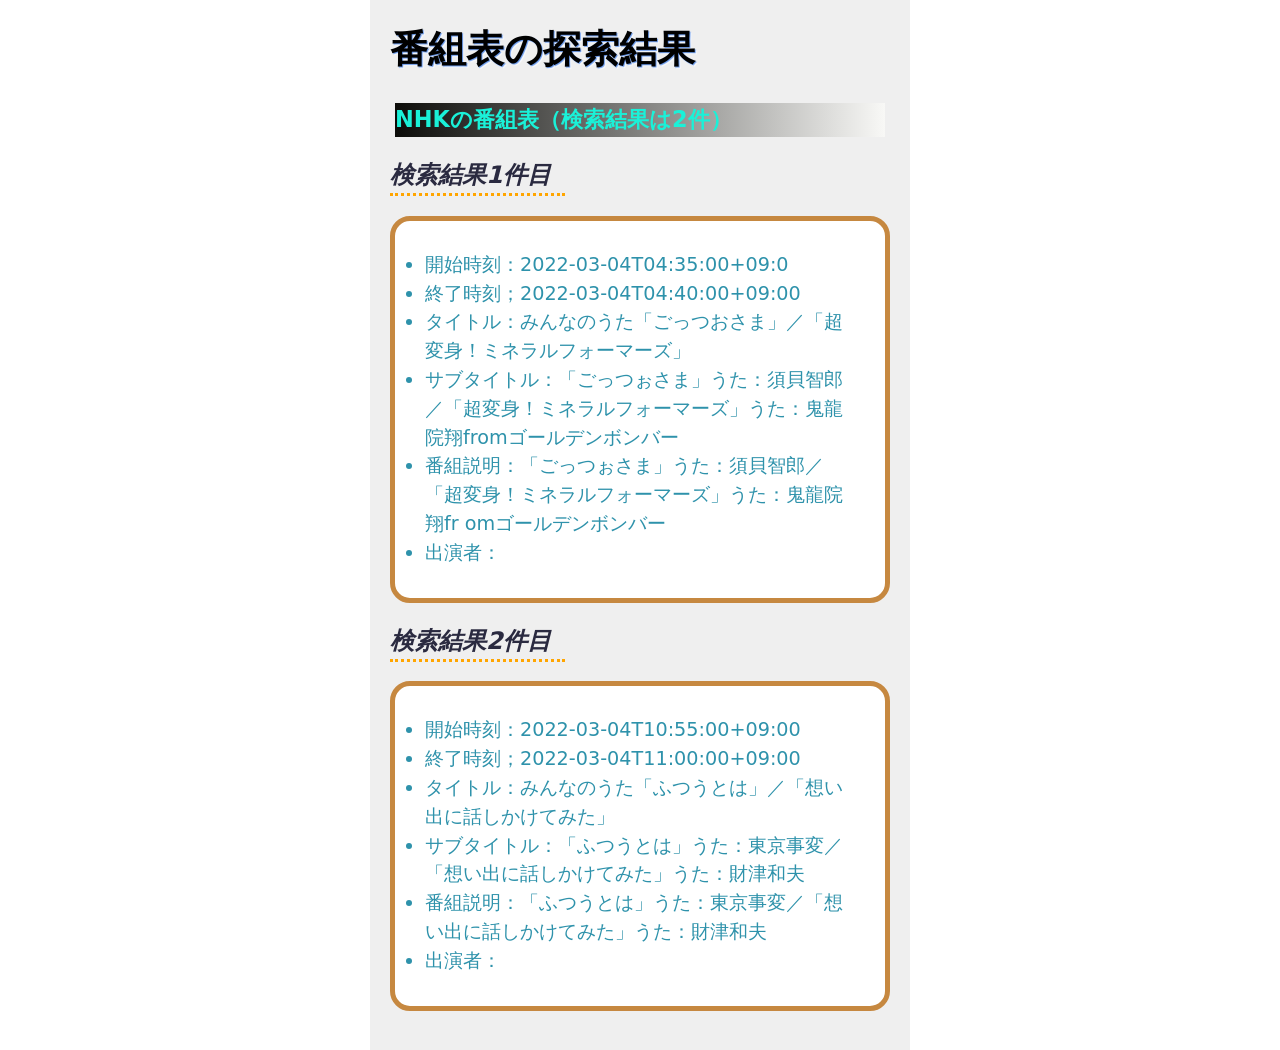
==== project.html @ 986dcae3 "HIL" ====
<html>
  <head>
    <meta charset="utf-8">
    <title>My CSS exercise</title>
    <link rel="stylesheet" href="project.css">
  </head>
    <body>
        <h1>番組表の探索結果</h1>
        <h3>NHKの番組表（検索結果は2件）</h3>
        <h2>検索結果1件目</h2>

          <ul>
            <li>開始時刻：2022-03-04T04:35:00+09:0</li>
            <li>終了時刻；2022-03-04T04:40:00+09:00</li>
            <li>タイトル：みんなのうた「ごっつおさま」／「超変身！ミネラルフォーマーズ」</li>
            <li>サブタイトル：「ごっつぉさま」うた：須貝智郎／「超変身！ミネラルフォーマーズ」うた：鬼龍院翔fromゴールデンボンバー</li>
            <li>番組説明：「ごっつぉさま」うた：須貝智郎／「超変身！ミネラルフォーマーズ」うた：鬼龍院翔fr omゴールデンボンバー</li>
            <li>出演者：</li>
          </ul>
        
        <h2>検索結果2件目</h2>
           
           <ul>
            <li>開始時刻：2022-03-04T10:55:00+09:00</li>
            <li>終了時刻；2022-03-04T11:00:00+09:00</li>
            <li>タイトル：みんなのうた「ふつうとは」／「想い出に話しかけてみた」</li>
            <li>サブタイトル：「ふつうとは」うた：東京事変／「想い出に話しかけてみた」うた：財津和夫</li>
            <li>番組説明：「ふつうとは」うた：東京事変／「想い出に話しかけてみた」うた：財津和夫</li>
            <li>出演者：</li>
           </ul>


    </body>
</html>
---- project.css ----
html {
  background-color: white;
}
 
body {
  font: 1.2em / 1.5 system-ui;
  padding: 20px;
  width: 500px;
  background-color: #efefef;
  margin: 0 auto;
}
h1 {
  text-shadow:
    1px 1px 1px rgb(100, 149, 233),
    2px 2px 1px white;
}
 
h2 {
    color: rgb(42, 42, 64);
  font-style: italic;
  font-size: 1.5rem;
  border-bottom: 3px dotted orange;
  width: 35%;
}
h3{
    color: rgb(21, 103, 6);
  margin: 5px;
  color: #1af1d8;
  background: linear-gradient(to right,rgb(12, 12, 9),#f8f8f6);
}
ul {
  background-color: white;
  border: 5px solid rgb(198, 136, 64);
  padding: 30px;
  border-radius: 20px;
}
li{
    color: rgb(46, 146, 171);
}
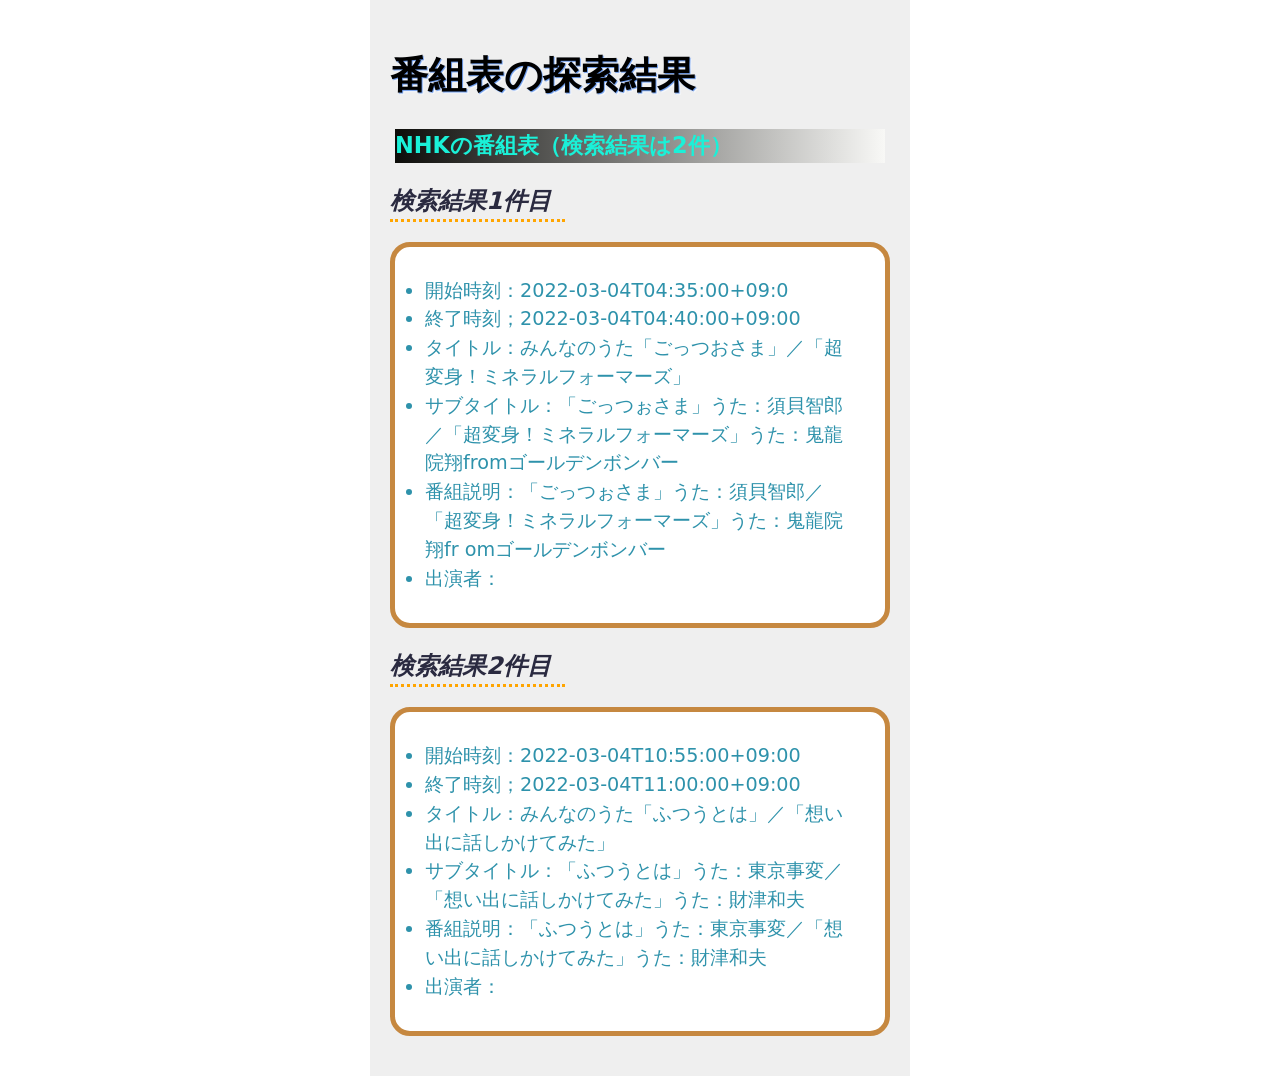
==== commit c562f3c7: "HIL" ====
--- a/project.html
+++ b/project.html
@@ -1,8 +1,11 @@
+<!DOCTYPE html>
 <html>
   <head>
+    
     <meta charset="utf-8">
     <title>My CSS exercise</title>
     <link rel="stylesheet" href="project.css">
+    <script src="tv-program.js" defer></script>
   </head>
     <body>
         <h1>番組表の探索結果</h1>
